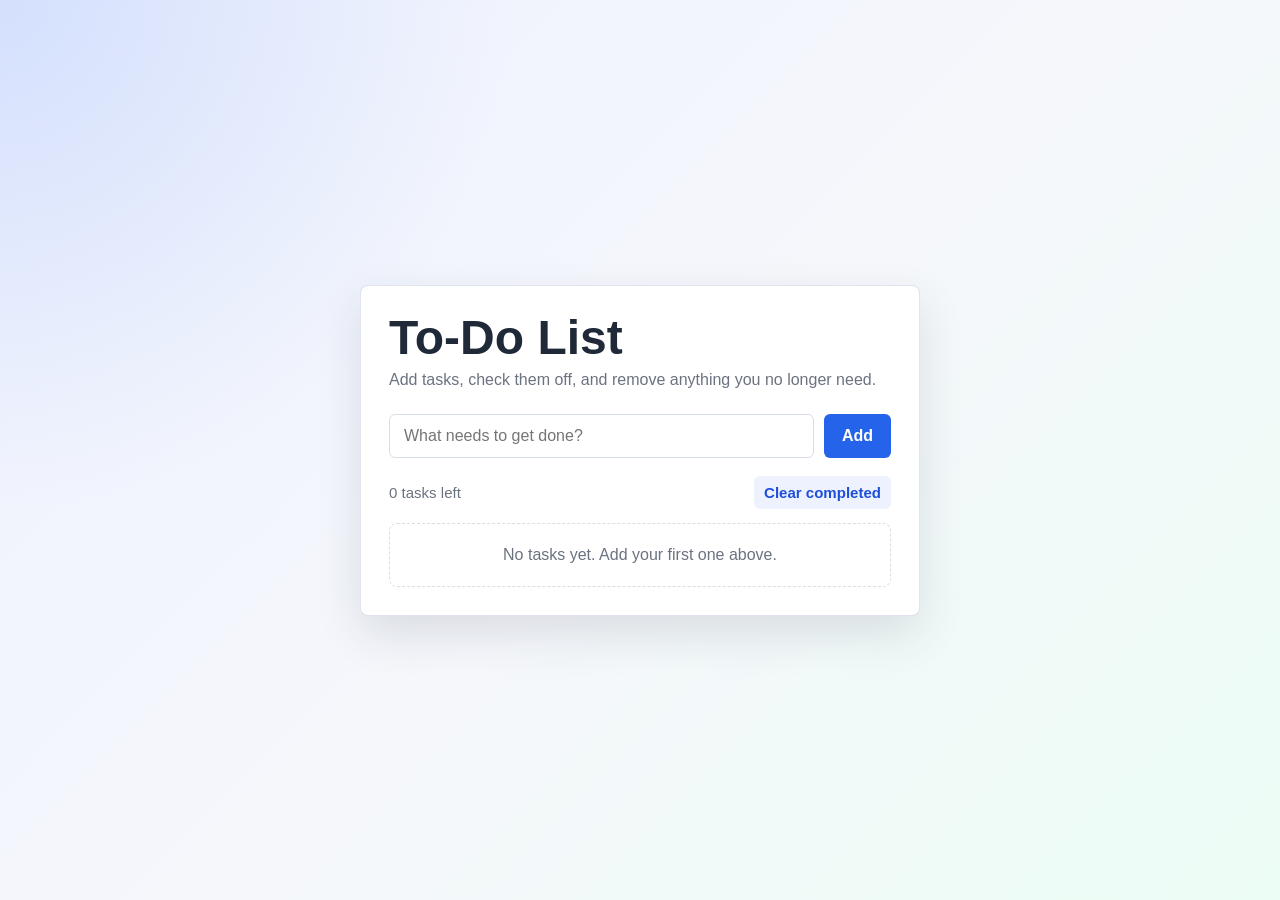
==== todo/index.html @ a36d09f2 "Converter- Written by hand This is class exercise for written by hand to create the converter." ====
<!DOCTYPE html>
<html lang="en">
<head>
  <meta charset="UTF-8">
  <meta name="viewport" content="width=device-width, initial-scale=1.0">
  <title>To-Do App</title>
  <style>
    :root {
      color-scheme: light;
      --bg: #f5f7fb;
      --surface: #ffffff;
      --text: #1f2937;
      --muted: #6b7280;
      --primary: #2563eb;
      --primary-dark: #1d4ed8;
      --border: #d8dee8;
      --done: #16a34a;
      --danger: #dc2626;
      --shadow: 0 18px 45px rgba(31, 41, 55, 0.12);
    }

    * {
      box-sizing: border-box;
    }

    body {
      min-height: 100vh;
      margin: 0;
      display: grid;
      place-items: center;
      background:
        radial-gradient(circle at top left, rgba(37, 99, 235, 0.13), transparent 32rem),
        linear-gradient(135deg, #eef2ff 0%, var(--bg) 52%, #ecfdf5 100%);
      color: var(--text);
      font-family: Arial, Helvetica, sans-serif;
      padding: 24px;
    }

    main {
      width: min(100%, 560px);
      background: var(--surface);
      border: 1px solid rgba(216, 222, 232, 0.82);
      border-radius: 8px;
      box-shadow: var(--shadow);
      padding: 28px;
    }

    h1 {
      margin: 0 0 6px;
      font-size: clamp(2rem, 6vw, 3rem);
      line-height: 1;
    }

    .subtitle {
      margin: 0 0 22px;
      color: var(--muted);
      line-height: 1.5;
    }

    form {
      display: grid;
      grid-template-columns: 1fr auto;
      gap: 10px;
      margin-bottom: 18px;
    }

    input[type="text"] {
      min-width: 0;
      border: 1px solid var(--border);
      border-radius: 6px;
      color: var(--text);
      font: inherit;
      padding: 12px 14px;
    }

    input[type="text"]:focus {
      border-color: var(--primary);
      box-shadow: 0 0 0 3px rgba(37, 99, 235, 0.16);
      outline: none;
    }

    button {
      border: 0;
      border-radius: 6px;
      cursor: pointer;
      font: inherit;
      font-weight: 700;
      transition: background 160ms ease, transform 160ms ease;
    }

    button:hover {
      transform: translateY(-1px);
    }

    .add-button {
      background: var(--primary);
      color: white;
      padding: 0 18px;
    }

    .add-button:hover {
      background: var(--primary-dark);
    }

    .toolbar {
      display: flex;
      align-items: center;
      justify-content: space-between;
      gap: 12px;
      margin-bottom: 10px;
      color: var(--muted);
      font-size: 0.94rem;
    }

    .clear-button {
      background: #eef2ff;
      color: var(--primary-dark);
      padding: 8px 10px;
    }

    ul {
      list-style: none;
      margin: 0;
      padding: 0;
    }

    li {
      display: grid;
      grid-template-columns: auto 1fr auto;
      align-items: center;
      gap: 12px;
      border-top: 1px solid var(--border);
      padding: 14px 0;
    }

    li:first-child {
      border-top: 0;
    }

    .todo-check {
      width: 20px;
      height: 20px;
      accent-color: var(--done);
      cursor: pointer;
    }

    .todo-text {
      overflow-wrap: anywhere;
      line-height: 1.4;
    }

    .completed .todo-text {
      color: var(--muted);
      text-decoration: line-through;
    }

    .delete-button {
      background: #fee2e2;
      color: var(--danger);
      min-width: 38px;
      min-height: 34px;
    }

    .empty-state {
      border: 1px dashed var(--border);
      border-radius: 8px;
      color: var(--muted);
      margin: 14px 0 0;
      padding: 22px;
      text-align: center;
    }

    @media (max-width: 480px) {
      body {
        padding: 14px;
      }

      main {
        padding: 20px;
      }

      form {
        grid-template-columns: 1fr;
      }

      .add-button {
        min-height: 44px;
      }
    }
  </style>
</head>
<body>
  <main>
    <h1>To-Do List</h1>
    <p class="subtitle">Add tasks, check them off, and remove anything you no longer need.</p>

    <form id="todo-form">
      <input id="todo-input" type="text" placeholder="What needs to get done?" autocomplete="off" required>
      <button class="add-button" type="submit">Add</button>
    </form>

    <div class="toolbar">
      <span id="task-count">0 tasks left</span>
      <button class="clear-button" id="clear-completed" type="button">Clear completed</button>
    </div>

    <ul id="todo-list"></ul>
    <p class="empty-state" id="empty-state">No tasks yet. Add your first one above.</p>
  </main>

  <script src="script.js"></script>
</body>
</html>
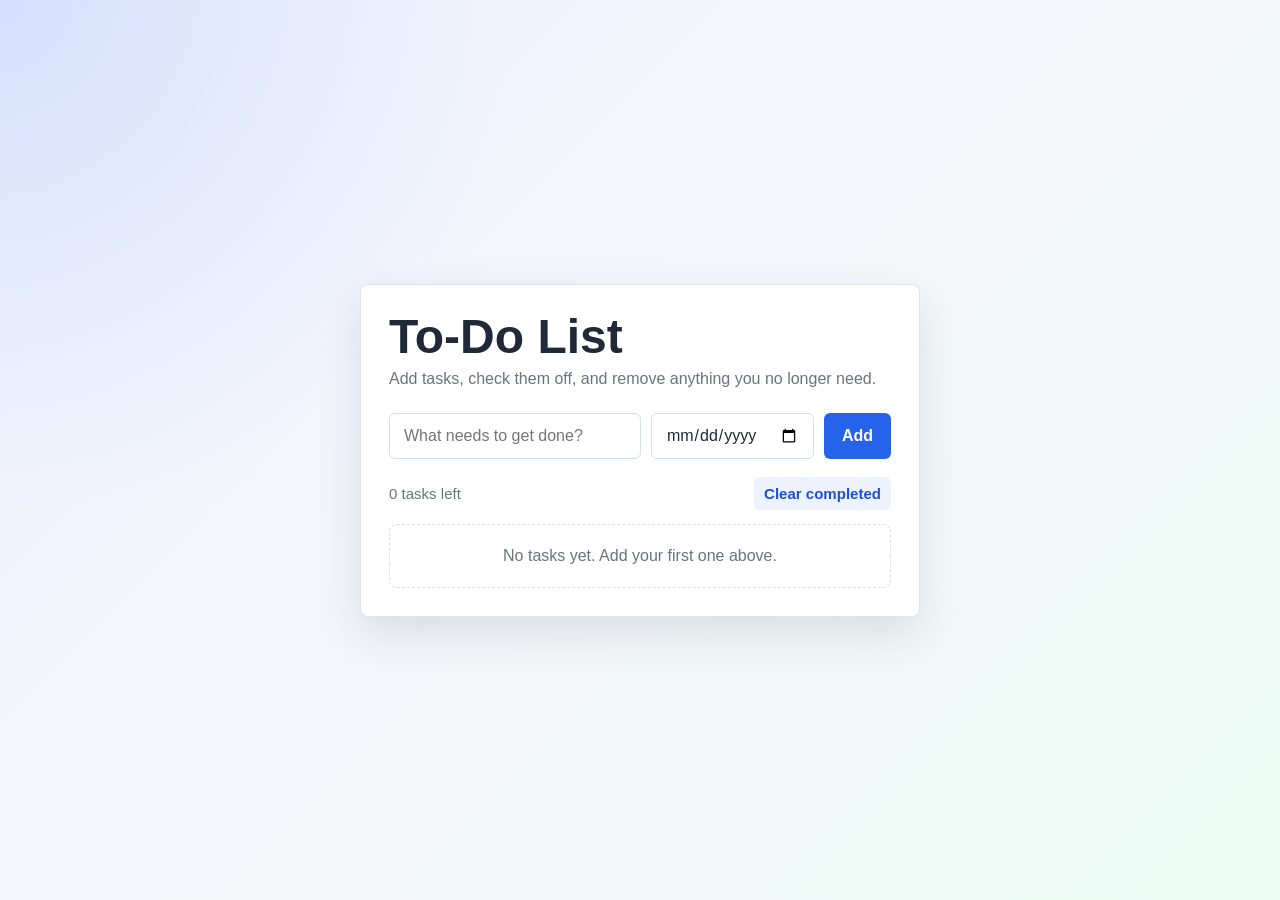
==== commit 84f24da8: "Update on the todo I added new feature of putting due date on the to do list application." ====
--- a/todo/index.html
+++ b/todo/index.html
@@ -59,12 +59,13 @@
 
     form {
       display: grid;
-      grid-template-columns: 1fr auto;
+      grid-template-columns: 1fr auto auto;
       gap: 10px;
       margin-bottom: 18px;
     }
 
-    input[type="text"] {
+    input[type="text"],
+    input[type="date"] {
       min-width: 0;
       border: 1px solid var(--border);
       border-radius: 6px;
@@ -73,7 +74,8 @@
       padding: 12px 14px;
     }
 
-    input[type="text"]:focus {
+    input[type="text"]:focus,
+    input[type="date"]:focus {
       border-color: var(--primary);
       box-shadow: 0 0 0 3px rgba(37, 99, 235, 0.16);
       outline: none;
@@ -149,6 +151,12 @@
       line-height: 1.4;
     }
 
+    .todo-due {
+      color: var(--muted);
+      font-size: 0.88rem;
+      margin-top: 3px;
+    }
+
     .completed .todo-text {
       color: var(--muted);
       text-decoration: line-through;
@@ -196,6 +204,7 @@
 
     <form id="todo-form">
       <input id="todo-input" type="text" placeholder="What needs to get done?" autocomplete="off" required>
+      <input id="due-date" type="date" aria-label="Due date">
       <button class="add-button" type="submit">Add</button>
     </form>
 
